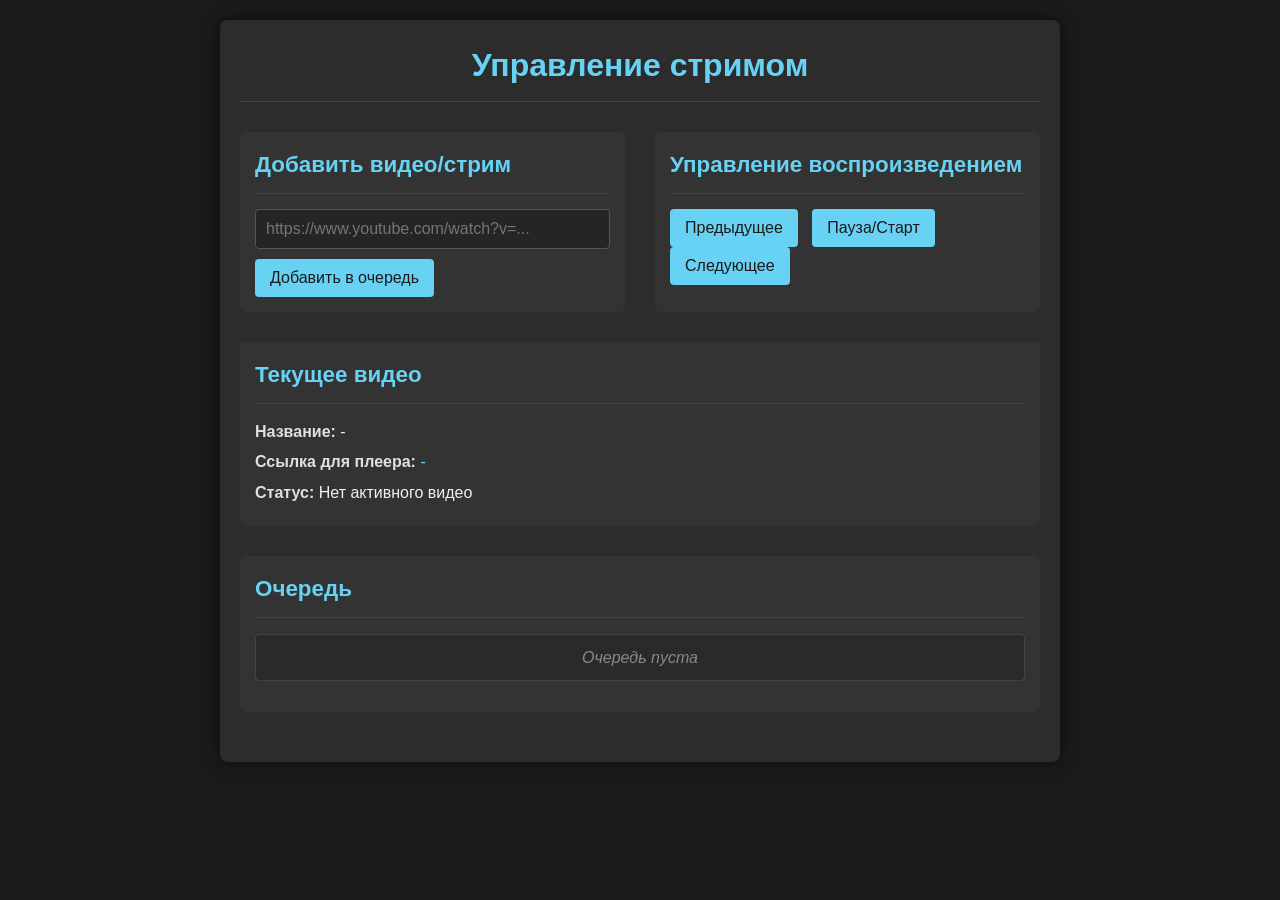
==== static/index.html @ 6f98a0a9 "feat: Implement simple web UI for stream control - Added FastAPI backend for managing a video queue." ====
<!DOCTYPE html>
<html lang="ru">
<head>
    <meta charset="UTF-8">
    <meta name="viewport" content="width=device-width, initial-scale=1.0">
    <title>Stream Control</title>
    <link rel="stylesheet" href="style.css">
</head>
<body>
    <div class="container">
        <h1>Управление стримом</h1>

        <div class="control-panel">
            <div class="add-video">
                <h2>Добавить видео/стрим</h2>
                <input type="url" id="videoUrl" placeholder="https://www.youtube.com/watch?v=...">
                <button id="addVideoButton">Добавить в очередь</button>
            </div>

            <div class="playback-controls">
                <h2>Управление воспроизведением</h2>
                <button id="prevButton">Предыдущее</button>
                <button id="pauseResumeButton">Пауза/Старт</button>
                <button id="nextButton">Следующее</button>
            </div>
        </div>

        <div class="current-video-section">
            <h2>Текущее видео</h2>
            <div id="currentVideoDisplay">
                <p><strong>Название:</strong> <span id="currentTitle">-</span></p>
                <p><strong>Ссылка для плеера:</strong> <a id="currentLink" href="#" target="_blank">-</a></p>
                <p><strong>Статус:</strong> <span id="currentStatus">-</span></p>
            </div>
        </div>

        <div class="queue-section">
            <h2>Очередь</h2>
            <ul id="videoQueueList">
                <!-- Элементы очереди будут добавлены сюда -->
                <li class="placeholder">Очередь пуста</li>
            </ul>
        </div>
    </div>

    <script src="script.js"></script>
</body>
</html>
---- static/style.css ----
body {
    font-family: -apple-system, BlinkMacSystemFont, "Segoe UI", Roboto, Helvetica, Arial, sans-serif;
    margin: 0;
    padding: 20px;
    background-color: #1a1a1a; /* Темный фон как у cobalt.tools */
    color: #e0e0e0; /* Светлый текст */
    line-height: 1.6;
}

.container {
    max-width: 800px;
    margin: 0 auto;
    padding: 20px;
    background-color: #2c2c2c; /* Чуть светлее фон для основного контейнера */
    border-radius: 8px;
    box-shadow: 0 0 15px rgba(0,0,0,0.5);
}

h1, h2 {
    color: #68d2f4; /* Акцентный цвет, похожий на cobalt.tools */
    border-bottom: 1px solid #444;
    padding-bottom: 10px;
    margin-top: 0;
}

h1 {
    text-align: center;
    margin-bottom: 30px;
}

h2 {
    margin-bottom: 15px;
    font-size: 1.4em;
}

.control-panel {
    display: flex;
    gap: 30px;
    margin-bottom: 30px;
    flex-wrap: wrap; /* Для адаптивности */
}

.add-video, .playback-controls {
    flex: 1;
    padding: 15px;
    background-color: #333;
    border-radius: 6px;
    min-width: 250px; /* Минимальная ширина для блоков */
}

input[type="url"] {
    width: calc(100% - 22px); /* Учитываем padding и border */
    padding: 10px;
    margin-bottom: 10px;
    border: 1px solid #555;
    border-radius: 4px;
    background-color: #252525;
    color: #e0e0e0;
    font-size: 1em;
}

button {
    padding: 10px 15px;
    border: none;
    border-radius: 4px;
    background-color: #68d2f4; /* Акцентный цвет */
    color: #1a1a1a; /* Темный текст на кнопке */
    font-size: 1em;
    cursor: pointer;
    transition: background-color 0.2s ease;
}

button:hover {
    background-color: #8ae9ff;
}

button:active {
    background-color: #4cc1e0;
}

.playback-controls button {
    margin-right: 10px;
}
.playback-controls button:last-child {
    margin-right: 0;
}


.current-video-section, .queue-section {
    padding: 15px;
    background-color: #333;
    border-radius: 6px;
    margin-bottom: 30px;
}

#currentVideoDisplay p {
    margin: 5px 0;
}

#currentVideoDisplay span, #currentVideoDisplay a {
    color: #f0f0f0;
    font-weight: normal;
}
#currentVideoDisplay a {
    color: #68d2f4;
    text-decoration: none;
}
#currentVideoDisplay a:hover {
    text-decoration: underline;
}


#videoQueueList {
    list-style-type: none;
    padding: 0;
}

#videoQueueList li {
    padding: 10px;
    background-color: #2a2a2a;
    border: 1px solid #444;
    border-radius: 4px;
    margin-bottom: 8px;
    display: flex;
    justify-content: space-between;
    align-items: center;
}

#videoQueueList li.placeholder {
    justify-content: center;
    color: #888;
    font-style: italic;
    justify-content: center; /* Для .placeholder */
}

#videoQueueList li .video-title {
    flex-grow: 1;
    margin-right: 10px;
    white-space: nowrap;
    overflow: hidden;
    text-overflow: ellipsis;
}

#videoQueueList li .video-status {
    font-size: 0.85em;
    color: #999;
    margin-left: 10px; /* Отступ от предыдущего элемента */
    white-space: nowrap;
    flex-shrink: 0; /* Чтобы статус не сжимался */
}

#videoQueueList li button.download-btn {
    padding: 5px 10px;
    font-size: 0.85em;
    background-color: #555;
    color: #ddd;
    margin-left: 10px;
    flex-shrink: 0;
}
#videoQueueList li button.download-btn:hover {
    background-color: #666;
}

#videoQueueList li .downloading-indicator,
#videoQueueList li .downloaded-indicator {
    font-size: 0.85em;
    color: #aaa;
    margin-left: 10px;
    padding: 5px 10px;
    background-color: #444;
    border-radius: 3px;
    white-space: nowrap;
    flex-shrink: 0;
}

#videoQueueList li .downloaded-indicator {
    color: #77dd77; /* Зеленый для скачанного */
    background-color: #3a5a3a;
}


#videoQueueList li.active-in-queue {
    border-left: 3px solid #68d2f4;
    background-color: #383838;
}

/* Адаптивность */
@media (max-width: 600px) {
    .control-panel {
        flex-direction: column;
    }
    .playback-controls button {
        margin-bottom: 10px; /* Кнопки управления в столбик на малых экранах */
    }
}
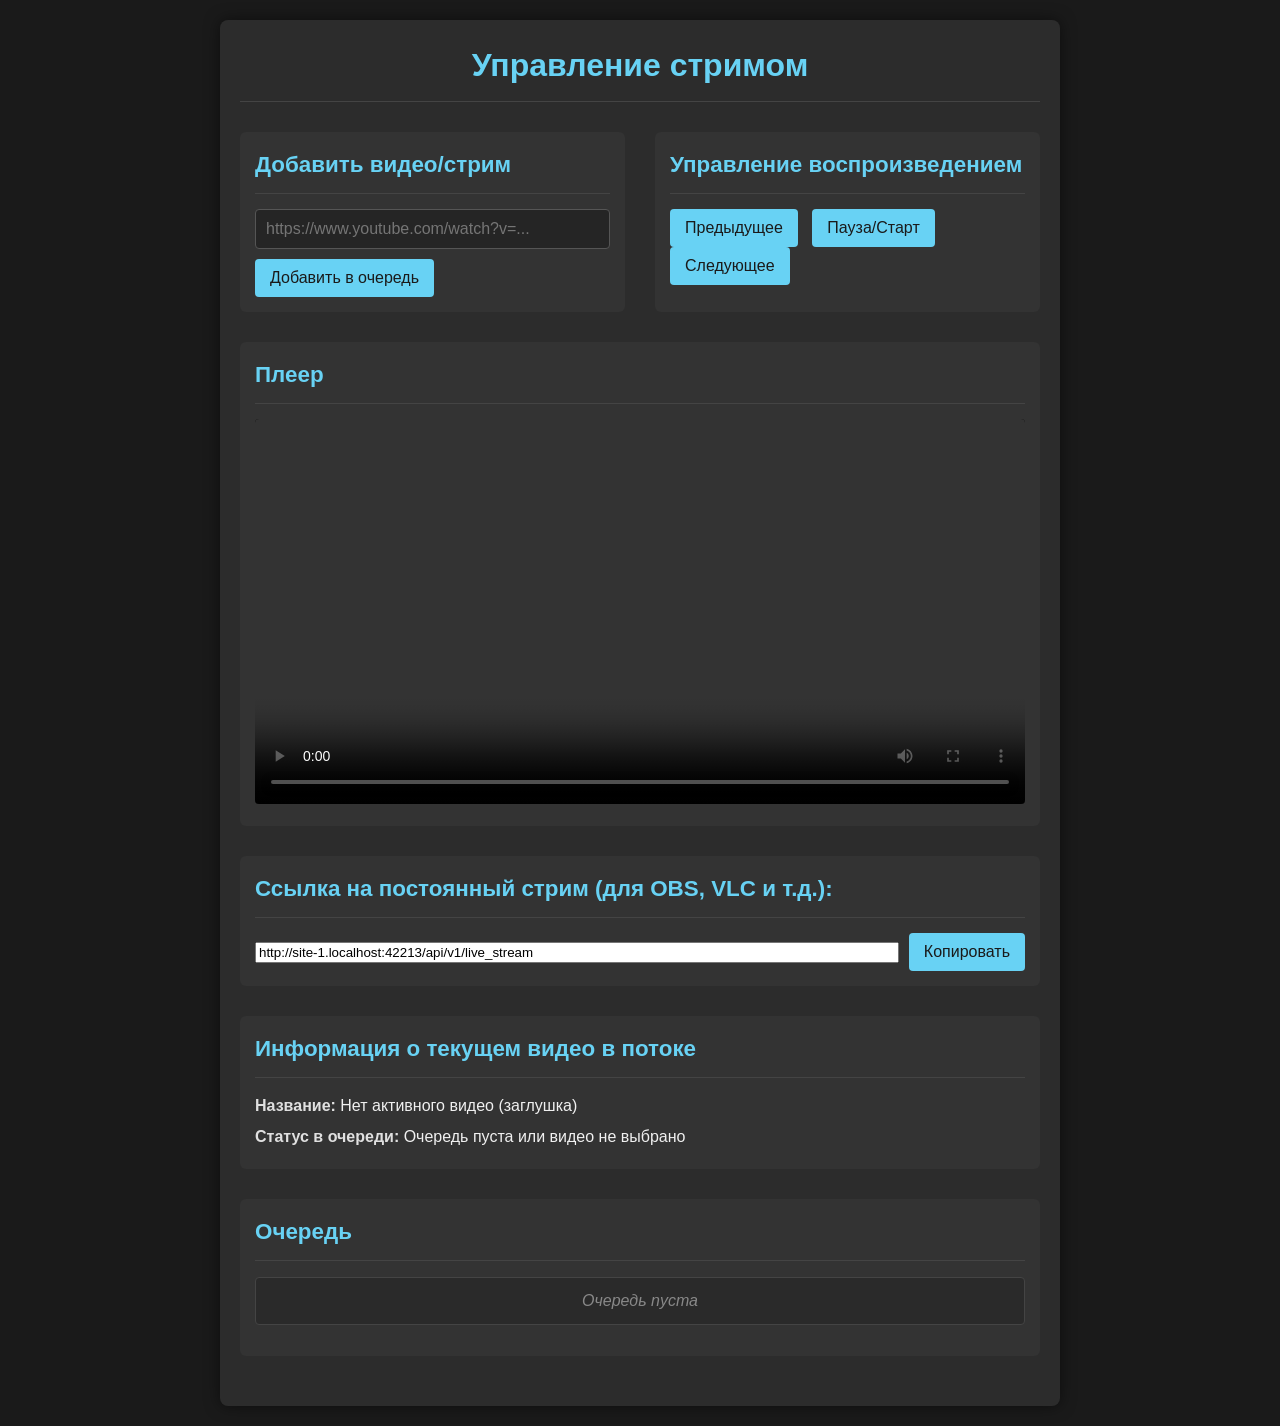
==== commit 4ec263d6: "feat: Implement pseudo-streaming with byte-range support - Added `YTDLPSeekableStream` class (based " ====
--- a/static/index.html
+++ b/static/index.html
@@ -25,12 +25,27 @@
             </div>
         </div>
 
+        <div class="stream-player-section">
+            <h2>Плеер</h2>
+            <video id="videoPlayer" controls width="100%" preload="metadata">
+                Ваш браузер не поддерживает тег video.
+            </video>
+        </div>
+
+        <div class="stream-link-section">
+            <h2>Ссылка на постоянный стрим (для OBS, VLC и т.д.):</h2>
+            <div class="link-container">
+                <input type="text" id="permanentStreamLink" readonly>
+                <button id="copyStreamLinkButton">Копировать</button>
+            </div>
+        </div>
+
         <div class="current-video-section">
-            <h2>Текущее видео</h2>
+            <h2>Информация о текущем видео в потоке</h2>
             <div id="currentVideoDisplay">
                 <p><strong>Название:</strong> <span id="currentTitle">-</span></p>
-                <p><strong>Ссылка для плеера:</strong> <a id="currentLink" href="#" target="_blank">-</a></p>
-                <p><strong>Статус:</strong> <span id="currentStatus">-</span></p>
+                <!-- <p><strong>Ссылка для плеера:</strong> <a id="currentLink" href="#" target="_blank">-</a></p> -->
+                <p><strong>Статус в очереди:</strong> <span id="currentStatus">-</span></p>
             </div>
         </div>
 
--- a/static/style.css
+++ b/static/style.css
@@ -184,12 +184,39 @@
     background-color: #383838;
 }
 
+.stream-player-section, .stream-link-section {
+    padding: 15px;
+    background-color: #333;
+    border-radius: 6px;
+    margin-bottom: 30px;
+}
+
+#videoPlayer {
+    background-color: #000; /* Черный фон для плеера */
+    border-radius: 4px;
+}
+
+.stream-link-section .link-container {
+    display: flex;
+    gap: 10px;
+    align-items: center;
+}
+
+.stream-link-section input[type="text"] {
+    flex-grow: 1;
+    /* Стили для input уже определены, но можно переопределить если нужно */
+}
+
+
 /* Адаптивность */
 @media (max-width: 600px) {
-    .control-panel {
+    .control-panel, .stream-link-section .link-container {
         flex-direction: column;
     }
-    .playback-controls button {
-        margin-bottom: 10px; /* Кнопки управления в столбик на малых экранах */
+    .playback-controls button, .stream-link-section button {
+        margin-bottom: 10px;
     }
-}
+    .stream-link-section input[type="text"] {
+        margin-bottom: 10px; /* Отступ для инпута при вертикальном расположении */
+    }
+}
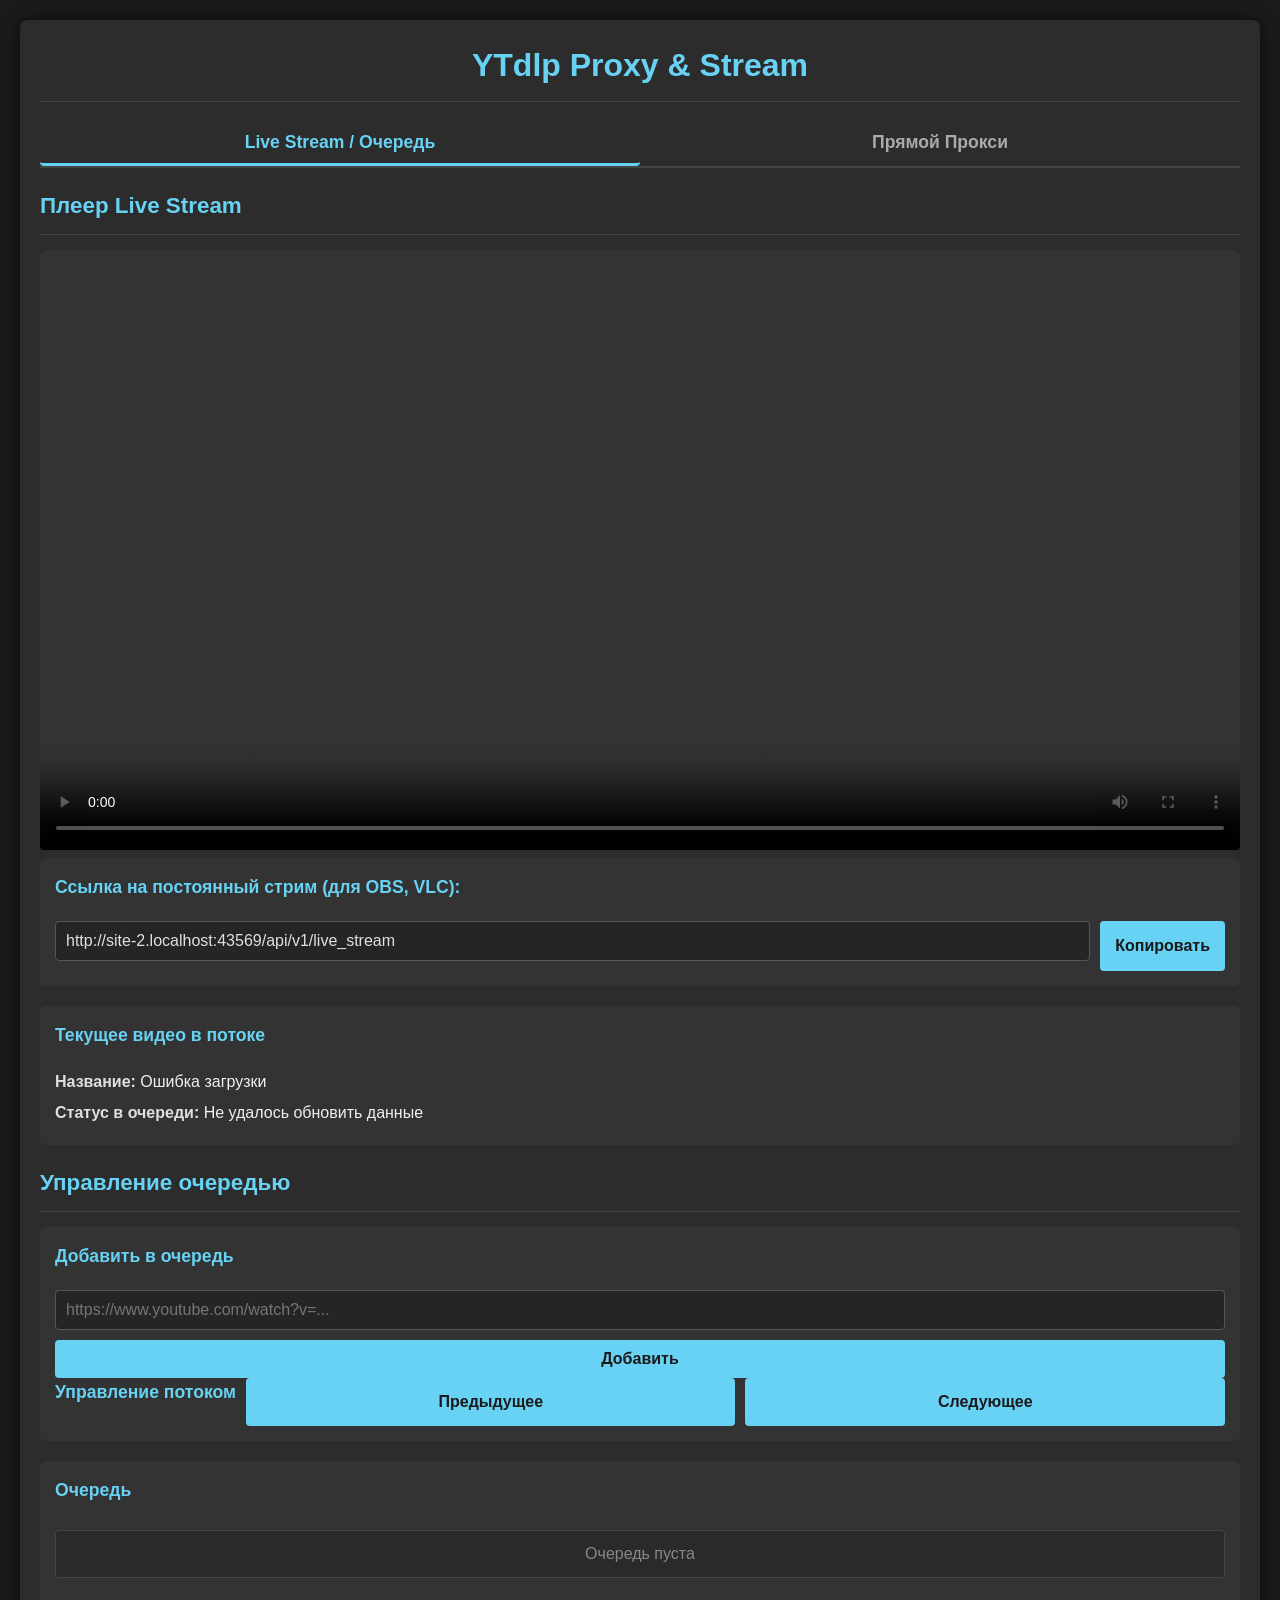
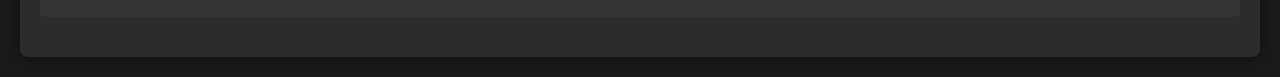
==== commit 16f9d32c: "updated streaming and web interface" ====
--- a/static/index.html
+++ b/static/index.html
@@ -3,61 +3,90 @@
 <head>
     <meta charset="UTF-8">
     <meta name="viewport" content="width=device-width, initial-scale=1.0">
-    <title>Stream Control</title>
+    <title>YTdlp Proxy & Stream</title>
     <link rel="stylesheet" href="style.css">
 </head>
 <body>
     <div class="container">
-        <h1>Управление стримом</h1>
+        <h1>YTdlp Proxy & Stream</h1>
 
-        <div class="control-panel">
-            <div class="add-video">
-                <h2>Добавить видео/стрим</h2>
-                <input type="url" id="videoUrl" placeholder="https://www.youtube.com/watch?v=...">
-                <button id="addVideoButton">Добавить в очередь</button>
+        <!-- Навигация по вкладкам -->
+        <div class="tab-nav">
+            <button class="tab-button active" data-tab="live-stream-tab">Live Stream / Очередь</button>
+            <button class="tab-button" data-tab="direct-proxy-tab">Прямой Прокси</button>
+        </div>
+
+        <!-- Контент вкладок -->
+        <div class="tab-content">
+
+            <!-- ВКЛАДКА 1: LIVE STREAM / ОЧЕРЕДЬ -->
+            <div id="live-stream-tab" class="tab-pane active">
+                <div class.section-grid">
+                    <div class="main-content">
+                        <h2>Плеер Live Stream</h2>
+                        <video id="liveVideoPlayer" controls width="100%" preload="metadata">
+                            Ваш браузер не поддерживает тег video.
+                        </video>
+                        <div class="stream-link-section">
+                            <h3>Ссылка на постоянный стрим (для OBS, VLC):</h3>
+                            <div class="link-container">
+                                <input type="text" id="permanentStreamLink" readonly>
+                                <button id="copyStreamLinkButton">Копировать</button>
+                            </div>
+                        </div>
+                        <div class="current-video-section">
+                            <h3>Текущее видео в потоке</h3>
+                            <div id="currentVideoDisplay">
+                                <p><strong>Название:</strong> <span id="currentTitle">-</span></p>
+                                <p><strong>Статус в очереди:</strong> <span id="currentStatus">-</span></p>
+                            </div>
+                        </div>
+                    </div>
+                    <div class="sidebar-content">
+                        <h2>Управление очередью</h2>
+                        <div class="control-panel">
+                            <div class="add-video">
+                                <h3>Добавить в очередь</h3>
+                                <input type="url" id="videoUrl" placeholder="https://www.youtube.com/watch?v=...">
+                                <button id="addVideoButton">Добавить</button>
+                            </div>
+                            <div class="playback-controls">
+                                <h3>Управление потоком</h3>
+                                <button id="prevButton">Предыдущее</button>
+                                <button id="nextButton">Следующее</button>
+                            </div>
+                        </div>
+                        <div class="queue-section">
+                            <h3>Очередь</h3>
+                            <ul id="videoQueueList">
+                                <li class="placeholder">Очередь пуста</li>
+                            </ul>
+                        </div>
+                    </div>
+                </div>
             </div>
 
-            <div class="playback-controls">
-                <h2>Управление воспроизведением</h2>
-                <button id="prevButton">Предыдущее</button>
-                <button id="pauseResumeButton">Пауза/Старт</button>
-                <button id="nextButton">Следующее</button>
+            <!-- ВКЛАДКА 2: ПРЯМОЙ ПРОКСИ -->
+            <div id="direct-proxy-tab" class="tab-pane">
+                <h2>Проксирование видео по ссылке</h2>
+                <p>Вставьте ссылку на видео с YouTube или просто Video ID для прямого стриминга через прокси.</p>
+                <div class="direct-stream-controls">
+                    <input type="text" id="directVideoUrl" placeholder="URL или Video ID...">
+                    <button id="loadDirectVideoButton">Загрузить видео</button>
+                </div>
+                <div class="direct-player-container">
+                    <video id="directVideoPlayer" controls width="100%" preload="metadata">
+                        Ваш браузер не поддерживает тег video.
+                    </video>
+                     <div id="directVideoInfo">
+                        <p>Видео не загружено</p>
+                    </div>
+                </div>
             </div>
-        </div>
 
-        <div class="stream-player-section">
-            <h2>Плеер</h2>
-            <video id="videoPlayer" controls width="100%" preload="metadata">
-                Ваш браузер не поддерживает тег video.
-            </video>
-        </div>
-
-        <div class="stream-link-section">
-            <h2>Ссылка на постоянный стрим (для OBS, VLC и т.д.):</h2>
-            <div class="link-container">
-                <input type="text" id="permanentStreamLink" readonly>
-                <button id="copyStreamLinkButton">Копировать</button>
-            </div>
-        </div>
-
-        <div class="current-video-section">
-            <h2>Информация о текущем видео в потоке</h2>
-            <div id="currentVideoDisplay">
-                <p><strong>Название:</strong> <span id="currentTitle">-</span></p>
-                <!-- <p><strong>Ссылка для плеера:</strong> <a id="currentLink" href="#" target="_blank">-</a></p> -->
-                <p><strong>Статус в очереди:</strong> <span id="currentStatus">-</span></p>
-            </div>
-        </div>
-
-        <div class="queue-section">
-            <h2>Очередь</h2>
-            <ul id="videoQueueList">
-                <!-- Элементы очереди будут добавлены сюда -->
-                <li class="placeholder">Очередь пуста</li>
-            </ul>
         </div>
     </div>
 
     <script src="script.js"></script>
 </body>
-</html>
+</html>
--- a/static/style.css
+++ b/static/style.css
@@ -2,54 +2,75 @@
     font-family: -apple-system, BlinkMacSystemFont, "Segoe UI", Roboto, Helvetica, Arial, sans-serif;
     margin: 0;
     padding: 20px;
-    background-color: #1a1a1a; /* Темный фон как у cobalt.tools */
-    color: #e0e0e0; /* Светлый текст */
+    background-color: #1a1a1a;
+    color: #e0e0e0;
     line-height: 1.6;
 }
 
 .container {
-    max-width: 800px;
+    max-width: 1200px; /* Увеличим максимальную ширину для удобства */
     margin: 0 auto;
     padding: 20px;
-    background-color: #2c2c2c; /* Чуть светлее фон для основного контейнера */
+    background-color: #2c2c2c;
     border-radius: 8px;
     box-shadow: 0 0 15px rgba(0,0,0,0.5);
 }
 
-h1, h2 {
-    color: #68d2f4; /* Акцентный цвет, похожий на cobalt.tools */
+h1, h2, h3 {
+    color: #68d2f4;
     border-bottom: 1px solid #444;
     padding-bottom: 10px;
     margin-top: 0;
 }
+h1 { text-align: center; margin-bottom: 20px; }
+h2 { margin-bottom: 15px; font-size: 1.4em; }
+h3 { margin-bottom: 10px; font-size: 1.1em; border-bottom: none; }
 
-h1 {
-    text-align: center;
-    margin-bottom: 30px;
+/* --- Стили для вкладок --- */
+.tab-nav {
+    display: flex;
+    border-bottom: 2px solid #444;
+    margin-bottom: 20px;
+}
+.tab-button {
+    padding: 10px 20px;
+    cursor: pointer;
+    border: none;
+    background-color: transparent;
+    color: #aaa;
+    font-size: 1.1em;
+    border-bottom: 3px solid transparent;
+    transition: all 0.2s ease-in-out;
+}
+.tab-button.active {
+    color: #68d2f4;
+    border-bottom-color: #68d2f4;
+}
+.tab-button:hover {
+    color: #fff;
+    background-color: #333;
+}
+.tab-pane {
+    display: none;
+}
+.tab-pane.active {
+    display: block;
 }
 
-h2 {
-    margin-bottom: 15px;
-    font-size: 1.4em;
+/* --- Основная сетка для вкладки Live Stream --- */
+#live-stream-tab .section-grid {
+    display: grid;
+    grid-template-columns: 2fr 1fr;
+    gap: 20px;
+}
+@media (max-width: 900px) {
+    #live-stream-tab .section-grid {
+        grid-template-columns: 1fr;
+    }
 }
 
-.control-panel {
-    display: flex;
-    gap: 30px;
-    margin-bottom: 30px;
-    flex-wrap: wrap; /* Для адаптивности */
-}
-
-.add-video, .playback-controls {
-    flex: 1;
-    padding: 15px;
-    background-color: #333;
-    border-radius: 6px;
-    min-width: 250px; /* Минимальная ширина для блоков */
-}
-
-input[type="url"] {
-    width: calc(100% - 22px); /* Учитываем padding и border */
+input[type="url"], input[type="text"] {
+    width: calc(100% - 22px);
     padding: 10px;
     margin-bottom: 10px;
     border: 1px solid #555;
@@ -60,61 +81,45 @@
 }
 
 button {
+    width: 100%;
     padding: 10px 15px;
     border: none;
     border-radius: 4px;
-    background-color: #68d2f4; /* Акцентный цвет */
-    color: #1a1a1a; /* Темный текст на кнопке */
+    background-color: #68d2f4;
+    color: #1a1a1a;
     font-size: 1em;
+    font-weight: bold;
     cursor: pointer;
     transition: background-color 0.2s ease;
 }
+button:hover { background-color: #8ae9ff; }
+button:active { background-color: #4cc1e0; }
 
-button:hover {
-    background-color: #8ae9ff;
+.playback-controls button {
+    width: auto;
+    flex-grow: 1;
+}
+.playback-controls {
+    display: flex;
+    gap: 10px;
 }
 
-button:active {
-    background-color: #4cc1e0;
-}
-
-.playback-controls button {
-    margin-right: 10px;
-}
-.playback-controls button:last-child {
-    margin-right: 0;
-}
-
-
-.current-video-section, .queue-section {
+.control-panel, .queue-section, .current-video-section, .stream-link-section, .direct-player-container {
     padding: 15px;
     background-color: #333;
     border-radius: 6px;
-    margin-bottom: 30px;
+    margin-bottom: 20px;
 }
 
-#currentVideoDisplay p {
-    margin: 5px 0;
-}
-
-#currentVideoDisplay span, #currentVideoDisplay a {
-    color: #f0f0f0;
-    font-weight: normal;
-}
-#currentVideoDisplay a {
-    color: #68d2f4;
-    text-decoration: none;
-}
-#currentVideoDisplay a:hover {
-    text-decoration: underline;
-}
-
+#currentVideoDisplay p { margin: 5px 0; }
+#currentVideoDisplay span { color: #f0f0f0; }
 
 #videoQueueList {
     list-style-type: none;
     padding: 0;
+    max-height: 400px;
+    overflow-y: auto;
 }
-
 #videoQueueList li {
     padding: 10px;
     background-color: #2a2a2a;
@@ -122,101 +127,52 @@
     border-radius: 4px;
     margin-bottom: 8px;
     display: flex;
-    justify-content: space-between;
     align-items: center;
+    gap: 10px;
 }
-
-#videoQueueList li.placeholder {
-    justify-content: center;
-    color: #888;
-    font-style: italic;
-    justify-content: center; /* Для .placeholder */
-}
-
+#videoQueueList li.placeholder { justify-content: center; color: #888; }
 #videoQueueList li .video-title {
     flex-grow: 1;
-    margin-right: 10px;
     white-space: nowrap;
     overflow: hidden;
     text-overflow: ellipsis;
 }
+#videoQueueList li .video-status { font-size: 0.85em; color: #999; flex-shrink: 0; }
+#videoQueueList li button {
+    width: auto;
+    padding: 5px 10px;
+    font-size: 0.8em;
+    flex-shrink: 0;
+}
+#videoQueueList li .downloading-indicator, #videoQueueList li .downloaded-indicator {
+    font-size: 0.85em; padding: 5px 10px; border-radius: 3px; background-color: #444;
+}
+#videoQueueList li .downloaded-indicator { color: #77dd77; background-color: #3a5a3a; }
+#videoQueueList li.active-in-queue { border-left: 3px solid #68d2f4; background-color: #383838; }
 
-#videoQueueList li .video-status {
-    font-size: 0.85em;
-    color: #999;
-    margin-left: 10px; /* Отступ от предыдущего элемента */
-    white-space: nowrap;
-    flex-shrink: 0; /* Чтобы статус не сжимался */
+video {
+    background-color: #000;
+    border-radius: 4px;
+    width: 100%;
 }
 
-#videoQueueList li button.download-btn {
-    padding: 5px 10px;
-    font-size: 0.85em;
-    background-color: #555;
-    color: #ddd;
-    margin-left: 10px;
-    flex-shrink: 0;
-}
-#videoQueueList li button.download-btn:hover {
-    background-color: #666;
-}
+.link-container { display: flex; gap: 10px; }
+#copyStreamLinkButton { width: auto; }
 
-#videoQueueList li .downloading-indicator,
-#videoQueueList li .downloaded-indicator {
-    font-size: 0.85em;
-    color: #aaa;
-    margin-left: 10px;
-    padding: 5px 10px;
-    background-color: #444;
-    border-radius: 3px;
-    white-space: nowrap;
-    flex-shrink: 0;
-}
-
-#videoQueueList li .downloaded-indicator {
-    color: #77dd77; /* Зеленый для скачанного */
-    background-color: #3a5a3a;
-}
-
-
-#videoQueueList li.active-in-queue {
-    border-left: 3px solid #68d2f4;
-    background-color: #383838;
-}
-
-.stream-player-section, .stream-link-section {
-    padding: 15px;
-    background-color: #333;
-    border-radius: 6px;
-    margin-bottom: 30px;
-}
-
-#videoPlayer {
-    background-color: #000; /* Черный фон для плеера */
-    border-radius: 4px;
-}
-
-.stream-link-section .link-container {
+/* --- Стили для вкладки Direct Proxy --- */
+.direct-stream-controls {
     display: flex;
     gap: 10px;
     align-items: center;
+    margin-bottom: 20px;
 }
+#loadDirectVideoButton { width: auto; }
 
-.stream-link-section input[type="text"] {
-    flex-grow: 1;
-    /* Стили для input уже определены, но можно переопределить если нужно */
-}
-
-
-/* Адаптивность */
-@media (max-width: 600px) {
-    .control-panel, .stream-link-section .link-container {
-        flex-direction: column;
-    }
-    .playback-controls button, .stream-link-section button {
-        margin-bottom: 10px;
-    }
-    .stream-link-section input[type="text"] {
-        margin-bottom: 10px; /* Отступ для инпута при вертикальном расположении */
-    }
-}
+#directVideoInfo {
+    margin-top: 10px;
+    padding: 10px;
+    background-color: #2a2a2a;
+    border-radius: 4px;
+    text-align: center;
+    color: #ccc;
+}
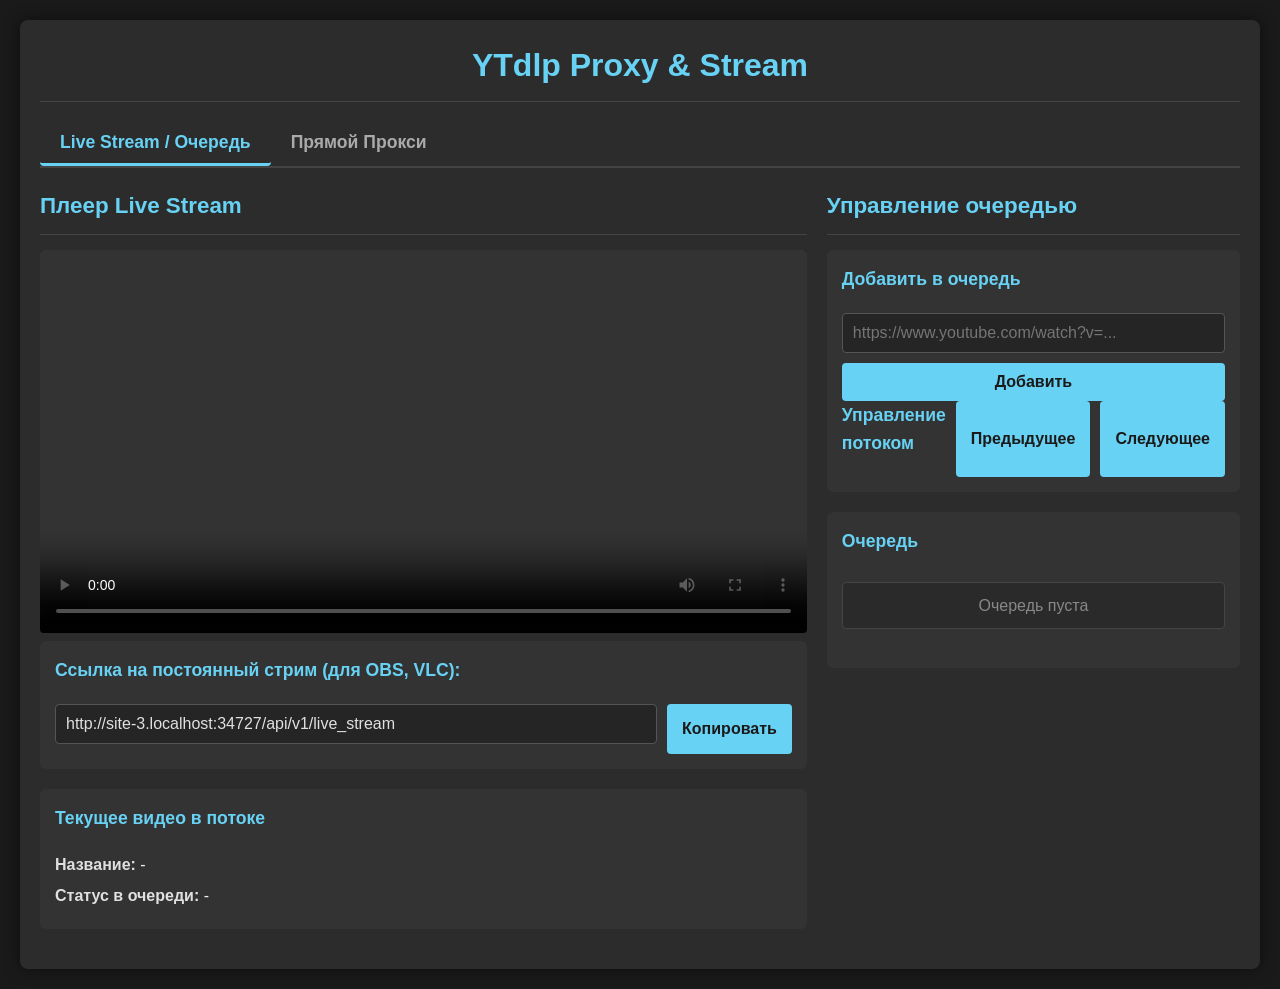
==== commit 283c0998: "upd" ====
--- a/static/index.html
+++ b/static/index.html
@@ -21,7 +21,7 @@
 
             <!-- ВКЛАДКА 1: LIVE STREAM / ОЧЕРЕДЬ -->
             <div id="live-stream-tab" class="tab-pane active">
-                <div class.section-grid">
+                <div class="section-grid">
                     <div class="main-content">
                         <h2>Плеер Live Stream</h2>
                         <video id="liveVideoPlayer" controls width="100%" preload="metadata">
@@ -73,6 +73,8 @@
                 <div class="direct-stream-controls">
                     <input type="text" id="directVideoUrl" placeholder="URL или Video ID...">
                     <button id="loadDirectVideoButton">Загрузить видео</button>
+                    <!-- НОВАЯ КНОПКА -->
+                    <button id="copyDirectStreamLinkButton">Копировать ссылку</button>
                 </div>
                 <div class="direct-player-container">
                     <video id="directVideoPlayer" controls width="100%" preload="metadata">
--- a/static/style.css
+++ b/static/style.css
@@ -8,7 +8,7 @@
 }
 
 .container {
-    max-width: 1200px; /* Увеличим максимальную ширину для удобства */
+    max-width: 1200px;
     margin: 0 auto;
     padding: 20px;
     background-color: #2c2c2c;
@@ -81,7 +81,6 @@
 }
 
 button {
-    width: 100%;
     padding: 10px 15px;
     border: none;
     border-radius: 4px;
@@ -94,6 +93,8 @@
 }
 button:hover { background-color: #8ae9ff; }
 button:active { background-color: #4cc1e0; }
+
+.add-video button { width: 100%; }
 
 .playback-controls button {
     width: auto;
@@ -166,7 +167,23 @@
     align-items: center;
     margin-bottom: 20px;
 }
-#loadDirectVideoButton { width: auto; }
+.direct-stream-controls input[type="text"] {
+    flex-grow: 1;
+    margin-bottom: 0; /* Убираем нижний отступ, так как кнопки рядом */
+}
+.direct-stream-controls button {
+    width: auto; /* Кнопки не растягиваются на всю ширину */
+    flex-shrink: 0; /* Не сжиматься */
+}
+/* Стили для второй кнопки */
+#copyDirectStreamLinkButton {
+    background-color: #555;
+    color: #ddd;
+}
+#copyDirectStreamLinkButton:hover {
+    background-color: #666;
+}
+
 
 #directVideoInfo {
     margin-top: 10px;
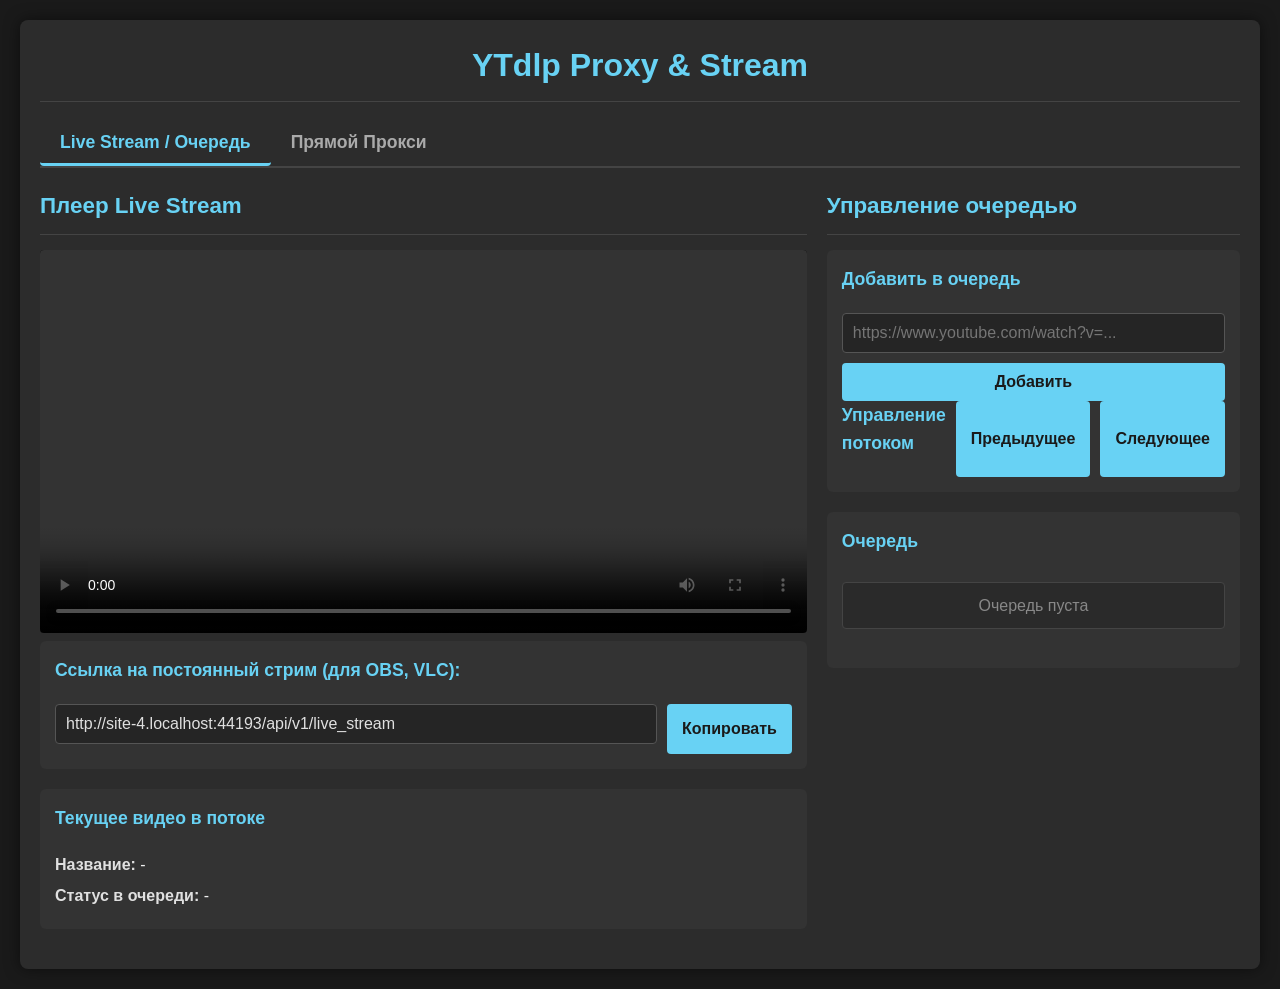
==== commit 1ac45300: "fixed button copy on proxy page" ====
--- a/static/index.html
+++ b/static/index.html
@@ -10,16 +10,13 @@
     <div class="container">
         <h1>YTdlp Proxy & Stream</h1>
 
-        <!-- Навигация по вкладкам -->
         <div class="tab-nav">
             <button class="tab-button active" data-tab="live-stream-tab">Live Stream / Очередь</button>
             <button class="tab-button" data-tab="direct-proxy-tab">Прямой Прокси</button>
         </div>
 
-        <!-- Контент вкладок -->
         <div class="tab-content">
 
-            <!-- ВКЛАДКА 1: LIVE STREAM / ОЧЕРЕДЬ -->
             <div id="live-stream-tab" class="tab-pane active">
                 <div class="section-grid">
                     <div class="main-content">
@@ -66,15 +63,15 @@
                 </div>
             </div>
 
-            <!-- ВКЛАДКА 2: ПРЯМОЙ ПРОКСИ -->
+            <!-- ИЗМЕНЕНО: Добавлена новая кнопка -->
             <div id="direct-proxy-tab" class="tab-pane">
                 <h2>Проксирование видео по ссылке</h2>
                 <p>Вставьте ссылку на видео с YouTube или просто Video ID для прямого стриминга через прокси.</p>
                 <div class="direct-stream-controls">
                     <input type="text" id="directVideoUrl" placeholder="URL или Video ID...">
                     <button id="loadDirectVideoButton">Загрузить видео</button>
-                    <!-- НОВАЯ КНОПКА -->
-                    <button id="copyDirectStreamLinkButton">Копировать ссылку</button>
+                    <button id="copyDirectStreamLinkButton" class="secondary-button">Копировать ссылку на стрим</button>
+                    <button id="copyPageUrlButton" class="secondary-button">Копировать URL страницы</button>
                 </div>
                 <div class="direct-player-container">
                     <video id="directVideoPlayer" controls width="100%" preload="metadata">
--- a/static/style.css
+++ b/static/style.css
@@ -26,7 +26,6 @@
 h2 { margin-bottom: 15px; font-size: 1.4em; }
 h3 { margin-bottom: 10px; font-size: 1.1em; border-bottom: none; }
 
-/* --- Стили для вкладок --- */
 .tab-nav {
     display: flex;
     border-bottom: 2px solid #444;
@@ -57,7 +56,6 @@
     display: block;
 }
 
-/* --- Основная сетка для вкладки Live Stream --- */
 #live-stream-tab .section-grid {
     display: grid;
     grid-template-columns: 2fr 1fr;
@@ -160,7 +158,6 @@
 .link-container { display: flex; gap: 10px; }
 #copyStreamLinkButton { width: auto; }
 
-/* --- Стили для вкладки Direct Proxy --- */
 .direct-stream-controls {
     display: flex;
     gap: 10px;
@@ -169,21 +166,21 @@
 }
 .direct-stream-controls input[type="text"] {
     flex-grow: 1;
-    margin-bottom: 0; /* Убираем нижний отступ, так как кнопки рядом */
+    margin-bottom: 0;
 }
 .direct-stream-controls button {
-    width: auto; /* Кнопки не растягиваются на всю ширину */
-    flex-shrink: 0; /* Не сжиматься */
+    width: auto;
+    flex-shrink: 0;
 }
-/* Стили для второй кнопки */
-#copyDirectStreamLinkButton {
+
+/* ИЗМЕНЕНО: Стиль теперь применяется по классу для всех второстепенных кнопок */
+.secondary-button {
     background-color: #555;
     color: #ddd;
 }
-#copyDirectStreamLinkButton:hover {
+.secondary-button:hover {
     background-color: #666;
 }
-
 
 #directVideoInfo {
     margin-top: 10px;
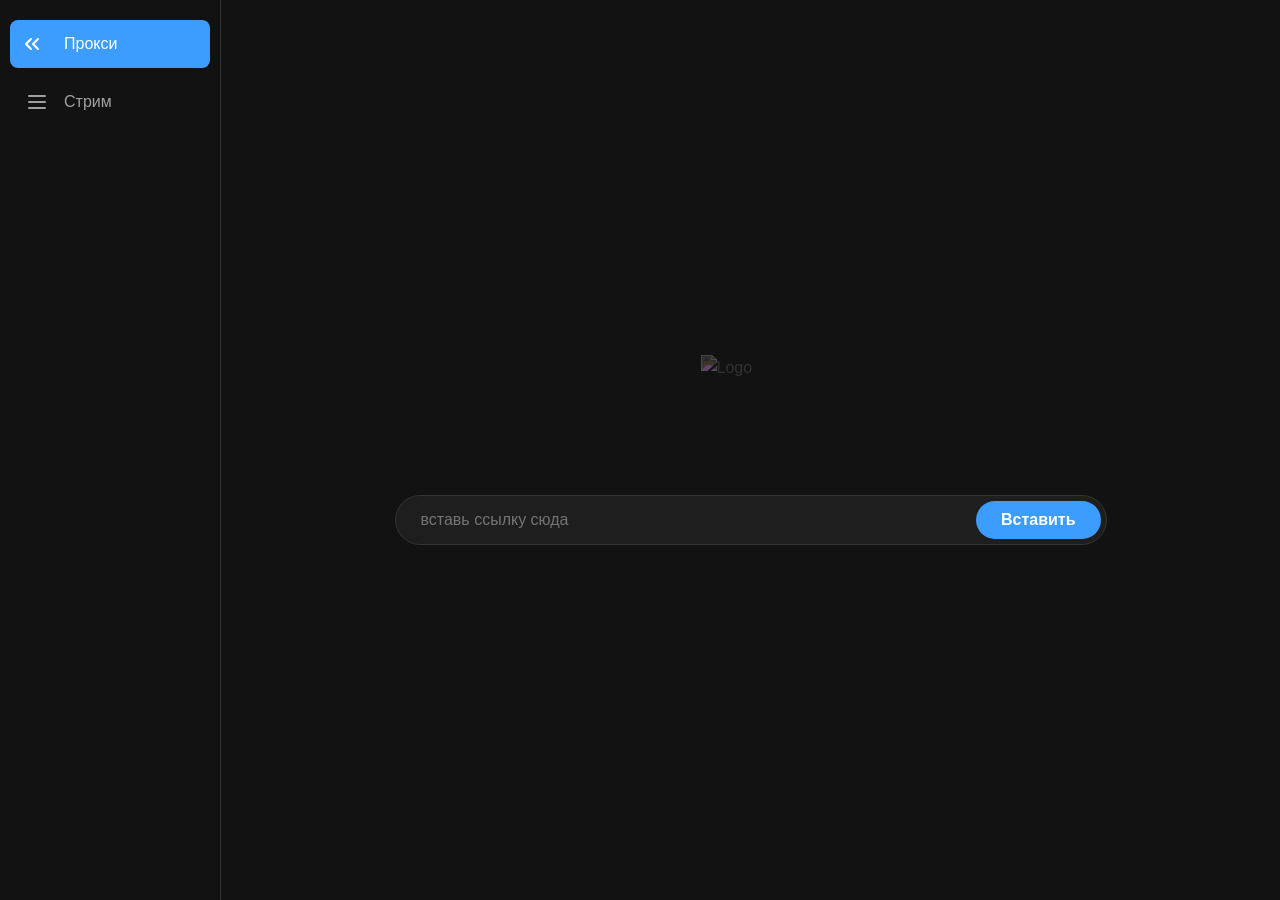
==== commit e7156f75: "upd frontend design" ====
--- a/static/index.html
+++ b/static/index.html
@@ -7,19 +7,52 @@
     <link rel="stylesheet" href="style.css">
 </head>
 <body>
-    <div class="container">
-        <h1>YTdlp Proxy & Stream</h1>
+    <div class="app-container">
+        <!-- Вертикальная навигация слева -->
+        <nav class="side-nav">
+            <!-- Кнопки вкладок -->
+            <button class="nav-button active" data-tab="direct-proxy-tab">
+                <svg xmlns="http://www.w3.org/2000/svg" width="24" height="24" viewBox="0 0 24 24" fill="none" stroke="currentColor" stroke-width="2" stroke-linecap="round" stroke-linejoin="round"><path d="m13 17-5-5 5-5"/><path d="m6 17-5-5 5-5"/></svg>
+                <span>Прокси</span>
+            </button>
+            <button class="nav-button" data-tab="live-stream-tab">
+                <svg xmlns="http://www.w3.org/2000/svg" width="24" height="24" viewBox="0 0 24 24" fill="none" stroke="currentColor" stroke-width="2" stroke-linecap="round" stroke-linejoin="round"><path d="M4 6h16"/><path d="M4 12h16"/><path d="M4 18h16"/></svg>
+                <span>Стрим</span>
+            </button>
+        </nav>
 
-        <div class="tab-nav">
-            <button class="tab-button active" data-tab="live-stream-tab">Live Stream / Очередь</button>
-            <button class="tab-button" data-tab="direct-proxy-tab">Прямой Прокси</button>
-        </div>
+        <!-- Основной контент -->
+        <main class="main-content">
+            <!-- ВКЛАДКА 1: ПРЯМОЙ ПРОКСИ (теперь главная) -->
+            <div id="direct-proxy-tab" class="tab-pane active">
+                <div class="content-wrapper">
+                    <img src="https://svgshare.com/i/185F.svg" alt="Logo" class="logo">
+                    <div class="input-container">
+                         <input type="text" id="directVideoUrl" placeholder="вставь ссылку сюда">
+                         <button id="loadDirectVideoButton">Вставить</button>
+                    </div>
 
-        <div class="tab-content">
+                    <!-- ИЗМЕНЕНО: этот блок будет появляться/исчезать -->
+                    <div class="player-wrapper">
+                        <video id="directVideoPlayer" controls preload="metadata">
+                            Ваш браузер не поддерживает тег video.
+                        </video>
+                        <div id="directVideoInfo">
+                            <p>Видео не загружено</p>
+                        </div>
+                    </div>
+                     <!-- ИЗМЕНЕНО: этот блок теперь будет скрыт по умолчанию -->
+                     <div class="action-buttons hidden">
+                        <button id="copyDirectStreamLinkButton" class="secondary-button">Копировать ссылку на стрим</button>
+                        <button id="copyPageUrlButton" class="secondary-button">Копировать URL страницы</button>
+                    </div>
+                </div>
+            </div>
 
-            <div id="live-stream-tab" class="tab-pane active">
-                <div class="section-grid">
-                    <div class="main-content">
+            <!-- ВКЛАДКА 2: СТРИМ / ОЧЕРЕДЬ -->
+            <div id="live-stream-tab" class="tab-pane">
+                 <div class="section-grid">
+                    <div class="player-column">
                         <h2>Плеер Live Stream</h2>
                         <video id="liveVideoPlayer" controls width="100%" preload="metadata">
                             Ваш браузер не поддерживает тег video.
@@ -39,7 +72,7 @@
                             </div>
                         </div>
                     </div>
-                    <div class="sidebar-content">
+                    <div class="queue-column">
                         <h2>Управление очередью</h2>
                         <div class="control-panel">
                             <div class="add-video">
@@ -62,30 +95,10 @@
                     </div>
                 </div>
             </div>
-
-            <!-- ИЗМЕНЕНО: Добавлена новая кнопка -->
-            <div id="direct-proxy-tab" class="tab-pane">
-                <h2>Проксирование видео по ссылке</h2>
-                <p>Вставьте ссылку на видео с YouTube или просто Video ID для прямого стриминга через прокси.</p>
-                <div class="direct-stream-controls">
-                    <input type="text" id="directVideoUrl" placeholder="URL или Video ID...">
-                    <button id="loadDirectVideoButton">Загрузить видео</button>
-                    <button id="copyDirectStreamLinkButton" class="secondary-button">Копировать ссылку на стрим</button>
-                    <button id="copyPageUrlButton" class="secondary-button">Копировать URL страницы</button>
-                </div>
-                <div class="direct-player-container">
-                    <video id="directVideoPlayer" controls width="100%" preload="metadata">
-                        Ваш браузер не поддерживает тег video.
-                    </video>
-                     <div id="directVideoInfo">
-                        <p>Видео не загружено</p>
-                    </div>
-                </div>
-            </div>
-
-        </div>
+        </main>
     </div>
 
+    <div id="notification-container"></div>
     <script src="script.js"></script>
 </body>
 </html>
--- a/static/style.css
+++ b/static/style.css
@@ -1,192 +1,257 @@
+:root {
+    --bg-primary: #121212;
+    --bg-secondary: #1e1e1e;
+    --bg-tertiary: #2a2a2a;
+    --text-primary: #e0e0e0;
+    --text-secondary: #a0a0a0;
+    --accent-color: #3d9dff;
+    --accent-hover: #66b5ff;
+    --border-color: #333;
+    --error-color: #e5484d;
+}
+
 body {
     font-family: -apple-system, BlinkMacSystemFont, "Segoe UI", Roboto, Helvetica, Arial, sans-serif;
     margin: 0;
-    padding: 20px;
-    background-color: #1a1a1a;
-    color: #e0e0e0;
+    background-color: var(--bg-primary);
+    color: var(--text-primary);
     line-height: 1.6;
 }
 
-.container {
-    max-width: 1200px;
-    margin: 0 auto;
-    padding: 20px;
-    background-color: #2c2c2c;
-    border-radius: 8px;
-    box-shadow: 0 0 15px rgba(0,0,0,0.5);
-}
-
-h1, h2, h3 {
-    color: #68d2f4;
-    border-bottom: 1px solid #444;
-    padding-bottom: 10px;
-    margin-top: 0;
-}
-h1 { text-align: center; margin-bottom: 20px; }
-h2 { margin-bottom: 15px; font-size: 1.4em; }
-h3 { margin-bottom: 10px; font-size: 1.1em; border-bottom: none; }
-
-.tab-nav {
-    display: flex;
-    border-bottom: 2px solid #444;
-    margin-bottom: 20px;
-}
-.tab-button {
-    padding: 10px 20px;
-    cursor: pointer;
+.app-container {
+    display: flex;
+    height: 100vh;
+}
+
+.hidden {
+    display: none !important;
+}
+
+/* Side Navigation */
+.side-nav {
+    width: 200px;
+    background-color: var(--bg-primary);
+    border-right: 1px solid var(--border-color);
+    padding: 20px 10px;
+    display: flex;
+    flex-direction: column;
+    gap: 10px;
+    flex-shrink: 0;
+}
+
+.nav-button {
+    display: flex;
+    align-items: center;
+    gap: 15px;
+    padding: 12px 15px;
     border: none;
     background-color: transparent;
-    color: #aaa;
-    font-size: 1.1em;
-    border-bottom: 3px solid transparent;
-    transition: all 0.2s ease-in-out;
-}
-.tab-button.active {
-    color: #68d2f4;
-    border-bottom-color: #68d2f4;
-}
-.tab-button:hover {
-    color: #fff;
-    background-color: #333;
-}
+    color: var(--text-secondary);
+    font-size: 1em;
+    border-radius: 8px;
+    cursor: pointer;
+    text-align: left;
+    transition: background-color 0.2s ease, color 0.2s ease;
+}
+
+.nav-button svg {
+    stroke: var(--text-secondary);
+    transition: stroke 0.2s ease;
+}
+
+.nav-button:hover {
+    background-color: var(--bg-secondary);
+    color: var(--text-primary);
+}
+
+.nav-button:hover svg {
+    stroke: var(--text-primary);
+}
+
+.nav-button.active {
+    background-color: var(--accent-color);
+    color: white;
+}
+
+.nav-button.active svg {
+    stroke: white;
+}
+
+
+/* Main Content Area */
+.main-content {
+    flex-grow: 1;
+    overflow-y: auto;
+    padding: 30px;
+}
+
 .tab-pane {
     display: none;
 }
 .tab-pane.active {
+    display: flex;
+    justify-content: center;
+    align-items: flex-start;
+    height: 100%;
+}
+
+/* Proxy Tab Styles */
+#direct-proxy-tab.active {
+    align-items: center;
+}
+.content-wrapper {
+    width: 100%;
+    max-width: 700px;
+    display: flex;
+    flex-direction: column;
+    align-items: center;
+    gap: 40px; /* Увеличено для "воздуха" */
+}
+.logo {
+    width: 100px;
+    height: 100px;
+    filter: invert(0.8);
+    opacity: 0.6;
+}
+
+.input-container {
+    display: flex;
+    width: 100%;
+    border: 1px solid var(--border-color);
+    border-radius: 50px;
+    background-color: var(--bg-secondary);
+    padding: 5px;
+}
+
+input[type="text"], input[type="url"] {
+    flex-grow: 1;
+    border: none;
+    background: transparent;
+    color: var(--text-primary);
+    padding: 10px 20px;
+    font-size: 1em;
+    outline: none;
+}
+
+.input-container button {
+    background-color: var(--accent-color);
+    color: white;
+    border-radius: 50px;
+    padding: 10px 25px;
+    font-weight: bold;
+    flex-shrink: 0;
+}
+.input-container button:hover {
+    background-color: var(--accent-hover);
+}
+
+.player-wrapper {
+    width: 100%;
+    background-color: var(--bg-secondary);
+    border-radius: 8px;
+    padding: 15px;
+    display: none;
+}
+.player-wrapper.visible {
     display: block;
 }
 
-#live-stream-tab .section-grid {
+#directVideoInfo {
+    margin-top: 10px;
+    text-align: center;
+    color: var(--text-secondary);
+}
+.action-buttons {
+    display: flex;
+    gap: 15px;
+}
+
+/* ИЗМЕНЕНО: Полностью новый стиль для второстепенных кнопок */
+.secondary-button {
+    background-color: transparent;
+    color: var(--text-secondary);
+    padding: 8px 16px;
+    border-radius: 8px;
+    font-weight: 500;
+}
+.secondary-button:hover {
+    background-color: var(--bg-tertiary);
+    color: var(--text-primary);
+}
+
+
+/* Stream/Queue Tab Styles */
+.section-grid {
     display: grid;
     grid-template-columns: 2fr 1fr;
     gap: 20px;
+    width: 100%;
+    max-width: 1400px;
 }
 @media (max-width: 900px) {
-    #live-stream-tab .section-grid {
-        grid-template-columns: 1fr;
-    }
-}
-
-input[type="url"], input[type="text"] {
-    width: calc(100% - 22px);
-    padding: 10px;
-    margin-bottom: 10px;
-    border: 1px solid #555;
-    border-radius: 4px;
-    background-color: #252525;
-    color: #e0e0e0;
-    font-size: 1em;
+    .section-grid { grid-template-columns: 1fr; }
+}
+h2 {
+    color: var(--accent-color);
+    border-bottom: 1px solid var(--border-color);
+    padding-bottom: 10px;
+    margin-top: 0;
+}
+h3 { margin-bottom: 10px; font-size: 1.1em; border-bottom: none;}
+
+.control-panel, .queue-section, .current-video-section, .stream-link-section {
+    padding: 15px;
+    background-color: var(--bg-secondary);
+    border-radius: 8px;
+    margin-bottom: 20px;
 }
 
 button {
     padding: 10px 15px;
     border: none;
     border-radius: 4px;
-    background-color: #68d2f4;
-    color: #1a1a1a;
+    background-color: var(--accent-color);
+    color: white;
     font-size: 1em;
-    font-weight: bold;
     cursor: pointer;
     transition: background-color 0.2s ease;
 }
-button:hover { background-color: #8ae9ff; }
-button:active { background-color: #4cc1e0; }
+button:hover { background-color: var(--accent-hover); }
 
 .add-video button { width: 100%; }
-
-.playback-controls button {
-    width: auto;
-    flex-grow: 1;
-}
-.playback-controls {
-    display: flex;
-    gap: 10px;
-}
-
-.control-panel, .queue-section, .current-video-section, .stream-link-section, .direct-player-container {
-    padding: 15px;
-    background-color: #333;
-    border-radius: 6px;
-    margin-bottom: 20px;
-}
-
-#currentVideoDisplay p { margin: 5px 0; }
-#currentVideoDisplay span { color: #f0f0f0; }
-
-#videoQueueList {
-    list-style-type: none;
-    padding: 0;
-    max-height: 400px;
-    overflow-y: auto;
-}
-#videoQueueList li {
-    padding: 10px;
-    background-color: #2a2a2a;
-    border: 1px solid #444;
-    border-radius: 4px;
-    margin-bottom: 8px;
-    display: flex;
-    align-items: center;
-    gap: 10px;
-}
-#videoQueueList li.placeholder { justify-content: center; color: #888; }
-#videoQueueList li .video-title {
-    flex-grow: 1;
-    white-space: nowrap;
-    overflow: hidden;
-    text-overflow: ellipsis;
-}
-#videoQueueList li .video-status { font-size: 0.85em; color: #999; flex-shrink: 0; }
-#videoQueueList li button {
-    width: auto;
-    padding: 5px 10px;
-    font-size: 0.8em;
-    flex-shrink: 0;
-}
-#videoQueueList li .downloading-indicator, #videoQueueList li .downloaded-indicator {
-    font-size: 0.85em; padding: 5px 10px; border-radius: 3px; background-color: #444;
-}
-#videoQueueList li .downloaded-indicator { color: #77dd77; background-color: #3a5a3a; }
-#videoQueueList li.active-in-queue { border-left: 3px solid #68d2f4; background-color: #383838; }
-
-video {
-    background-color: #000;
-    border-radius: 4px;
-    width: 100%;
-}
-
+.playback-controls { display: flex; gap: 10px; }
+.playback-controls button { flex-grow: 1; }
 .link-container { display: flex; gap: 10px; }
 #copyStreamLinkButton { width: auto; }
 
-.direct-stream-controls {
-    display: flex;
-    gap: 10px;
-    align-items: center;
-    margin-bottom: 20px;
-}
-.direct-stream-controls input[type="text"] {
-    flex-grow: 1;
-    margin-bottom: 0;
-}
-.direct-stream-controls button {
-    width: auto;
-    flex-shrink: 0;
-}
-
-/* ИЗМЕНЕНО: Стиль теперь применяется по классу для всех второстепенных кнопок */
-.secondary-button {
-    background-color: #555;
-    color: #ddd;
-}
-.secondary-button:hover {
-    background-color: #666;
-}
-
-#directVideoInfo {
-    margin-top: 10px;
-    padding: 10px;
-    background-color: #2a2a2a;
-    border-radius: 4px;
-    text-align: center;
-    color: #ccc;
-}+#videoQueueList {
+    list-style-type: none; padding: 0; max-height: 400px; overflow-y: auto;
+}
+#videoQueueList li {
+    padding: 10px; background-color: var(--bg-tertiary); border: 1px solid var(--border-color);
+    border-radius: 4px; margin-bottom: 8px; display: flex; align-items: center; gap: 10px;
+}
+#videoQueueList li.active-in-queue {
+    border-left: 3px solid var(--accent-color); background-color: #383838;
+}
+#videoQueueList li .video-title {
+    flex-grow: 1; white-space: nowrap; overflow: hidden; text-overflow: ellipsis;
+}
+#videoQueueList li .video-status {
+    font-size: 0.85em; color: var(--text-secondary); flex-shrink: 0;
+}
+
+/* Стили для всплывающих уведомлений */
+#notification-container {
+    position: fixed; bottom: 20px; right: 20px; z-index: 1000;
+    display: flex; flex-direction: column; gap: 10px; align-items: flex-end;
+}
+.toast {
+    padding: 12px 20px; border-radius: 8px; box-shadow: 0 4px 12px rgba(0,0,0,0.25);
+    opacity: 0; transform: translateX(100%);
+    transition: all 0.4s cubic-bezier(0.21, 1.02, 0.73, 1);
+    color: white; font-weight: 500;
+}
+.toast.show { opacity: 1; transform: translateX(0); }
+.toast.info { background-color: var(--accent-color); }
+.toast.error { background-color: var(--error-color); }
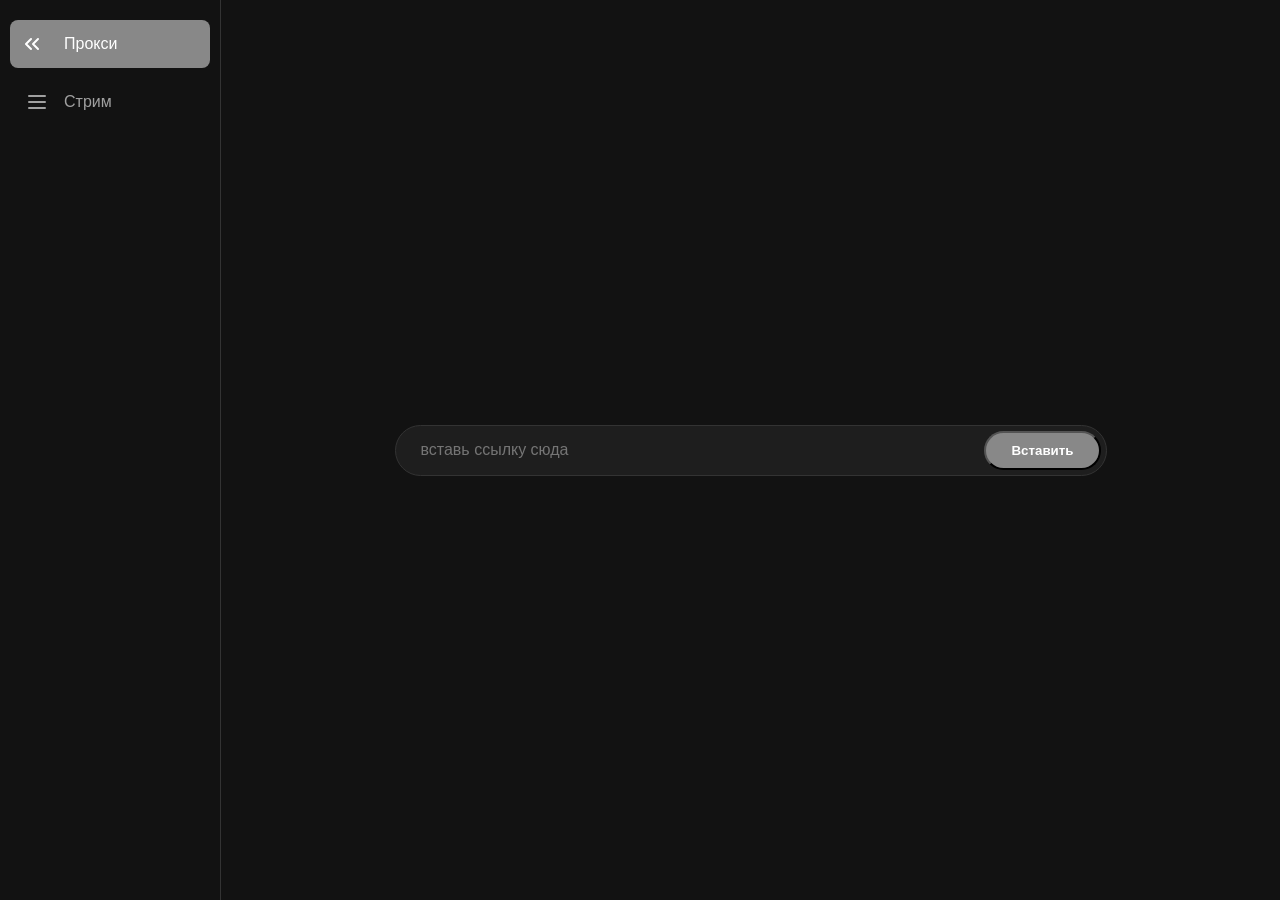
==== commit 1f9c01f6: "fixed broken videoplayer on main page" ====
--- a/static/index.html
+++ b/static/index.html
@@ -10,7 +10,6 @@
     <div class="app-container">
         <!-- Вертикальная навигация слева -->
         <nav class="side-nav">
-            <!-- Кнопки вкладок -->
             <button class="nav-button active" data-tab="direct-proxy-tab">
                 <svg xmlns="http://www.w3.org/2000/svg" width="24" height="24" viewBox="0 0 24 24" fill="none" stroke="currentColor" stroke-width="2" stroke-linecap="round" stroke-linejoin="round"><path d="m13 17-5-5 5-5"/><path d="m6 17-5-5 5-5"/></svg>
                 <span>Прокси</span>
@@ -23,16 +22,15 @@
 
         <!-- Основной контент -->
         <main class="main-content">
-            <!-- ВКЛАДКА 1: ПРЯМОЙ ПРОКСИ (теперь главная) -->
+            <!-- ВКЛАДКА 1: ПРЯМОЙ ПРОКСИ -->
             <div id="direct-proxy-tab" class="tab-pane active">
                 <div class="content-wrapper">
-                    <img src="https://svgshare.com/i/185F.svg" alt="Logo" class="logo">
+                    <!-- ИЗМЕНЕНО: Логотип удален -->
                     <div class="input-container">
                          <input type="text" id="directVideoUrl" placeholder="вставь ссылку сюда">
                          <button id="loadDirectVideoButton">Вставить</button>
                     </div>
 
-                    <!-- ИЗМЕНЕНО: этот блок будет появляться/исчезать -->
                     <div class="player-wrapper">
                         <video id="directVideoPlayer" controls preload="metadata">
                             Ваш браузер не поддерживает тег video.
@@ -41,7 +39,6 @@
                             <p>Видео не загружено</p>
                         </div>
                     </div>
-                     <!-- ИЗМЕНЕНО: этот блок теперь будет скрыт по умолчанию -->
                      <div class="action-buttons hidden">
                         <button id="copyDirectStreamLinkButton" class="secondary-button">Копировать ссылку на стрим</button>
                         <button id="copyPageUrlButton" class="secondary-button">Копировать URL страницы</button>
@@ -49,7 +46,7 @@
                 </div>
             </div>
 
-            <!-- ВКЛАДКА 2: СТРИМ / ОЧЕРЕДЬ -->
+            <!-- ВКЛАДКА 2: СТРИМ / ОЧЕРЕДЬ (полностью переработана) -->
             <div id="live-stream-tab" class="tab-pane">
                  <div class="section-grid">
                     <div class="player-column">
@@ -57,33 +54,39 @@
                         <video id="liveVideoPlayer" controls width="100%" preload="metadata">
                             Ваш браузер не поддерживает тег video.
                         </video>
-                        <div class="stream-link-section">
-                            <h3>Ссылка на постоянный стрим (для OBS, VLC):</h3>
-                            <div class="link-container">
-                                <input type="text" id="permanentStreamLink" readonly>
-                                <button id="copyStreamLinkButton">Копировать</button>
-                            </div>
-                        </div>
-                        <div class="current-video-section">
+                        <div class="info-card">
                             <h3>Текущее видео в потоке</h3>
                             <div id="currentVideoDisplay">
                                 <p><strong>Название:</strong> <span id="currentTitle">-</span></p>
                                 <p><strong>Статус в очереди:</strong> <span id="currentStatus">-</span></p>
                             </div>
                         </div>
+                         <div class="info-card">
+                            <h3>Ссылка на стрим (OBS, VLC)</h3>
+                             <div class="input-container grey">
+                                <input type="text" id="permanentStreamLink" readonly>
+                                <button id="copyStreamLinkButton">Копировать</button>
+                            </div>
+                        </div>
                     </div>
                     <div class="queue-column">
                         <h2>Управление очередью</h2>
                         <div class="control-panel">
-                            <div class="add-video">
-                                <h3>Добавить в очередь</h3>
+                            <h3>Добавить в очередь</h3>
+                            <div class="input-container grey">
                                 <input type="url" id="videoUrl" placeholder="https://www.youtube.com/watch?v=...">
                                 <button id="addVideoButton">Добавить</button>
                             </div>
-                            <div class="playback-controls">
-                                <h3>Управление потоком</h3>
-                                <button id="prevButton">Предыдущее</button>
-                                <button id="nextButton">Следующее</button>
+                        </div>
+                         <div class="control-panel">
+                            <h3>Управление потоком</h3>
+                            <div class="button-group">
+                                 <button id="prevButton" class="control-button" title="Предыдущее">
+                                    <svg xmlns="http://www.w3.org/2000/svg" width="24" height="24" viewBox="0 0 24 24" fill="none" stroke="currentColor" stroke-width="2" stroke-linecap="round" stroke-linejoin="round"><polyline points="11 17 6 12 11 7"></polyline><polyline points="18 17 13 12 18 7"></polyline></svg>
+                                 </button>
+                                 <button id="nextButton" class="control-button" title="Следующее">
+                                    <svg xmlns="http://www.w3.org/2000/svg" width="24" height="24" viewBox="0 0 24 24" fill="none" stroke="currentColor" stroke-width="2" stroke-linecap="round" stroke-linejoin="round"><polyline points="13 17 18 12 13 7"></polyline><polyline points="6 17 11 12 6 7"></polyline></svg>
+                                 </button>
                             </div>
                         </div>
                         <div class="queue-section">
--- a/static/style.css
+++ b/static/style.css
@@ -2,12 +2,15 @@
     --bg-primary: #121212;
     --bg-secondary: #1e1e1e;
     --bg-tertiary: #2a2a2a;
-    --text-primary: #e0e0e0;
+    --text-primary: #eeeeee;
     --text-secondary: #a0a0a0;
-    --accent-color: #3d9dff;
-    --accent-hover: #66b5ff;
+    --accent-color: #888888;
+    --accent-hover: #b8b8b8;
     --border-color: #333;
     --error-color: #e5484d;
+    --grey-bg: #2c2c2c;
+    --grey-hover: #3a3a3a;
+    --grey-text: #d0d0d0;
 }
 
 body {
@@ -18,14 +21,8 @@
     line-height: 1.6;
 }
 
-.app-container {
-    display: flex;
-    height: 100vh;
-}
-
-.hidden {
-    display: none !important;
-}
+.app-container { display: flex; height: 100vh; }
+.hidden { display: none !important; }
 
 /* Side Navigation */
 .side-nav {
@@ -38,208 +35,116 @@
     gap: 10px;
     flex-shrink: 0;
 }
-
 .nav-button {
-    display: flex;
-    align-items: center;
-    gap: 15px;
-    padding: 12px 15px;
-    border: none;
-    background-color: transparent;
-    color: var(--text-secondary);
-    font-size: 1em;
-    border-radius: 8px;
-    cursor: pointer;
-    text-align: left;
+    display: flex; align-items: center; gap: 15px; padding: 12px 15px;
+    border: none; background-color: transparent; color: var(--text-secondary);
+    font-size: 1em; border-radius: 8px; cursor: pointer; text-align: left;
     transition: background-color 0.2s ease, color 0.2s ease;
 }
-
-.nav-button svg {
-    stroke: var(--text-secondary);
-    transition: stroke 0.2s ease;
-}
-
-.nav-button:hover {
-    background-color: var(--bg-secondary);
-    color: var(--text-primary);
-}
-
-.nav-button:hover svg {
-    stroke: var(--text-primary);
-}
-
-.nav-button.active {
-    background-color: var(--accent-color);
-    color: white;
-}
-
-.nav-button.active svg {
-    stroke: white;
-}
-
+.nav-button svg { stroke: var(--text-secondary); transition: stroke 0.2s ease; }
+.nav-button:hover { background-color: var(--bg-secondary); color: var(--text-primary); }
+.nav-button:hover svg { stroke: var(--text-primary); }
+.nav-button.active { background-color: var(--accent-color); color: white; }
+.nav-button.active svg { stroke: white; }
 
 /* Main Content Area */
-.main-content {
-    flex-grow: 1;
-    overflow-y: auto;
-    padding: 30px;
-}
-
-.tab-pane {
-    display: none;
-}
-.tab-pane.active {
-    display: flex;
-    justify-content: center;
-    align-items: flex-start;
-    height: 100%;
-}
+.main-content { flex-grow: 1; overflow-y: auto; padding: 30px; }
+.tab-pane { display: none; }
+.tab-pane.active { display: flex; justify-content: center; align-items: flex-start; height: 100%; }
 
 /* Proxy Tab Styles */
-#direct-proxy-tab.active {
-    align-items: center;
-}
+#direct-proxy-tab.active { align-items: center; }
 .content-wrapper {
-    width: 100%;
-    max-width: 700px;
-    display: flex;
-    flex-direction: column;
-    align-items: center;
-    gap: 40px; /* Увеличено для "воздуха" */
-}
-.logo {
-    width: 100px;
-    height: 100px;
-    filter: invert(0.8);
-    opacity: 0.6;
+    width: 100%; max-width: 700px; display: flex; flex-direction: column;
+    align-items: center; gap: 40px;
 }
 
 .input-container {
-    display: flex;
-    width: 100%;
-    border: 1px solid var(--border-color);
-    border-radius: 50px;
-    background-color: var(--bg-secondary);
-    padding: 5px;
+    display: flex; width: 100%; border: 1px solid var(--border-color);
+    border-radius: 50px; background-color: var(--bg-secondary); padding: 5px;
 }
+input[type="text"], input[type="url"] {
+    flex-grow: 1; border: none; background: transparent; color: var(--text-primary);
+    padding: 10px 20px; font-size: 1em; outline: none;
+}
+.input-container button {
+    background-color: var(--accent-color); color: white; border-radius: 50px;
+    padding: 10px 25px; font-weight: bold; flex-shrink: 0;
+}
+.input-container button:hover { background-color: var(--accent-hover); }
 
-input[type="text"], input[type="url"] {
-    flex-grow: 1;
-    border: none;
-    background: transparent;
-    color: var(--text-primary);
-    padding: 10px 20px;
-    font-size: 1em;
-    outline: none;
+/* ИЗМЕНЕНО: Стили для серых инпутов */
+.input-container.grey button {
+    background-color: var(--grey-bg);
+    color: var(--grey-text);
 }
-
-.input-container button {
-    background-color: var(--accent-color);
-    color: white;
-    border-radius: 50px;
-    padding: 10px 25px;
-    font-weight: bold;
-    flex-shrink: 0;
-}
-.input-container button:hover {
-    background-color: var(--accent-hover);
+.input-container.grey button:hover {
+    background-color: var(--grey-hover);
 }
 
 .player-wrapper {
+    width: 100%; background-color: var(--bg-secondary); border-radius: 8px;
+    padding: 15px; display: none;
+}
+.player-wrapper.visible { display: block; }
+
+.player-wrapper video {
     width: 100%;
-    background-color: var(--bg-secondary);
-    border-radius: 8px;
-    padding: 15px;
-    display: none;
-}
-.player-wrapper.visible {
+    height: auto;
+    border-radius: 6px;
     display: block;
 }
 
-#directVideoInfo {
-    margin-top: 10px;
-    text-align: center;
-    color: var(--text-secondary);
+#directVideoInfo { margin-top: 10px; text-align: center; color: var(--text-secondary); }
+.action-buttons { display: flex; gap: 15px; }
+
+.secondary-button {
+    background-color: transparent; color: var(--text-secondary); padding: 8px 16px;
+    border-radius: 8px; font-weight: 500;
 }
-.action-buttons {
-    display: flex;
-    gap: 15px;
+.secondary-button:hover { background-color: var(--bg-tertiary); color: var(--text-primary); }
+
+/* ИЗМЕНЕНО: Полностью переработанные стили для вкладки Stream */
+.section-grid {
+    display: grid; grid-template-columns: minmax(0, 2fr) minmax(0, 1fr);
+    gap: 30px; width: 100%; max-width: 1600px;
 }
+@media (max-width: 1000px) { .section-grid { grid-template-columns: 1fr; } }
 
-/* ИЗМЕНЕНО: Полностью новый стиль для второстепенных кнопок */
-.secondary-button {
-    background-color: transparent;
-    color: var(--text-secondary);
-    padding: 8px 16px;
-    border-radius: 8px;
-    font-weight: 500;
+.player-column, .queue-column { display: flex; flex-direction: column; gap: 20px; }
+h2 {
+    color: var(--text-primary); font-size: 1.5em; border-bottom: none;
+    padding-bottom: 0; margin: 0 0 10px 0;
 }
-.secondary-button:hover {
-    background-color: var(--bg-tertiary);
-    color: var(--text-primary);
+h3 { margin: 0 0 15px 0; font-size: 1.1em; color: var(--text-primary); }
+
+.info-card, .control-panel, .queue-section {
+    background-color: var(--bg-secondary); border-radius: 12px; padding: 20px;
 }
+.control-panel .button-group { display: flex; gap: 10px; }
 
-
-/* Stream/Queue Tab Styles */
-.section-grid {
-    display: grid;
-    grid-template-columns: 2fr 1fr;
-    gap: 20px;
-    width: 100%;
-    max-width: 1400px;
+.control-button {
+    display: flex; justify-content: center; align-items: center;
+    background-color: var(--grey-bg); border-radius: 50%; width: 44px; height: 44px;
+    padding: 0;
 }
-@media (max-width: 900px) {
-    .section-grid { grid-template-columns: 1fr; }
-}
-h2 {
-    color: var(--accent-color);
-    border-bottom: 1px solid var(--border-color);
-    padding-bottom: 10px;
-    margin-top: 0;
-}
-h3 { margin-bottom: 10px; font-size: 1.1em; border-bottom: none;}
-
-.control-panel, .queue-section, .current-video-section, .stream-link-section {
-    padding: 15px;
-    background-color: var(--bg-secondary);
-    border-radius: 8px;
-    margin-bottom: 20px;
-}
-
-button {
-    padding: 10px 15px;
-    border: none;
-    border-radius: 4px;
-    background-color: var(--accent-color);
-    color: white;
-    font-size: 1em;
-    cursor: pointer;
-    transition: background-color 0.2s ease;
-}
-button:hover { background-color: var(--accent-hover); }
-
-.add-video button { width: 100%; }
-.playback-controls { display: flex; gap: 10px; }
-.playback-controls button { flex-grow: 1; }
-.link-container { display: flex; gap: 10px; }
-#copyStreamLinkButton { width: auto; }
+.control-button:hover { background-color: var(--grey-hover); }
+.control-button svg { stroke: var(--grey-text); }
 
 #videoQueueList {
     list-style-type: none; padding: 0; max-height: 400px; overflow-y: auto;
 }
 #videoQueueList li {
-    padding: 10px; background-color: var(--bg-tertiary); border: 1px solid var(--border-color);
-    border-radius: 4px; margin-bottom: 8px; display: flex; align-items: center; gap: 10px;
+    padding: 10px 15px; background-color: var(--bg-tertiary); border: none;
+    border-radius: 8px; margin-bottom: 8px; display: flex;
+    align-items: center; gap: 10px;
 }
 #videoQueueList li.active-in-queue {
-    border-left: 3px solid var(--accent-color); background-color: #383838;
+    background-color: var(--grey-bg);
+    border-left: 3px solid var(--accent-color);
 }
-#videoQueueList li .video-title {
-    flex-grow: 1; white-space: nowrap; overflow: hidden; text-overflow: ellipsis;
-}
-#videoQueueList li .video-status {
-    font-size: 0.85em; color: var(--text-secondary); flex-shrink: 0;
-}
+#videoQueueList li .video-title { flex-grow: 1; white-space: nowrap; overflow: hidden; text-overflow: ellipsis; }
+#videoQueueList li .video-status { font-size: 0.85em; color: var(--text-secondary); flex-shrink: 0; }
 
 /* Стили для всплывающих уведомлений */
 #notification-container {
@@ -248,8 +153,7 @@
 }
 .toast {
     padding: 12px 20px; border-radius: 8px; box-shadow: 0 4px 12px rgba(0,0,0,0.25);
-    opacity: 0; transform: translateX(100%);
-    transition: all 0.4s cubic-bezier(0.21, 1.02, 0.73, 1);
+    opacity: 0; transform: translateX(100%); transition: all 0.4s cubic-bezier(0.21, 1.02, 0.73, 1);
     color: white; font-weight: 500;
 }
 .toast.show { opacity: 1; transform: translateX(0); }
